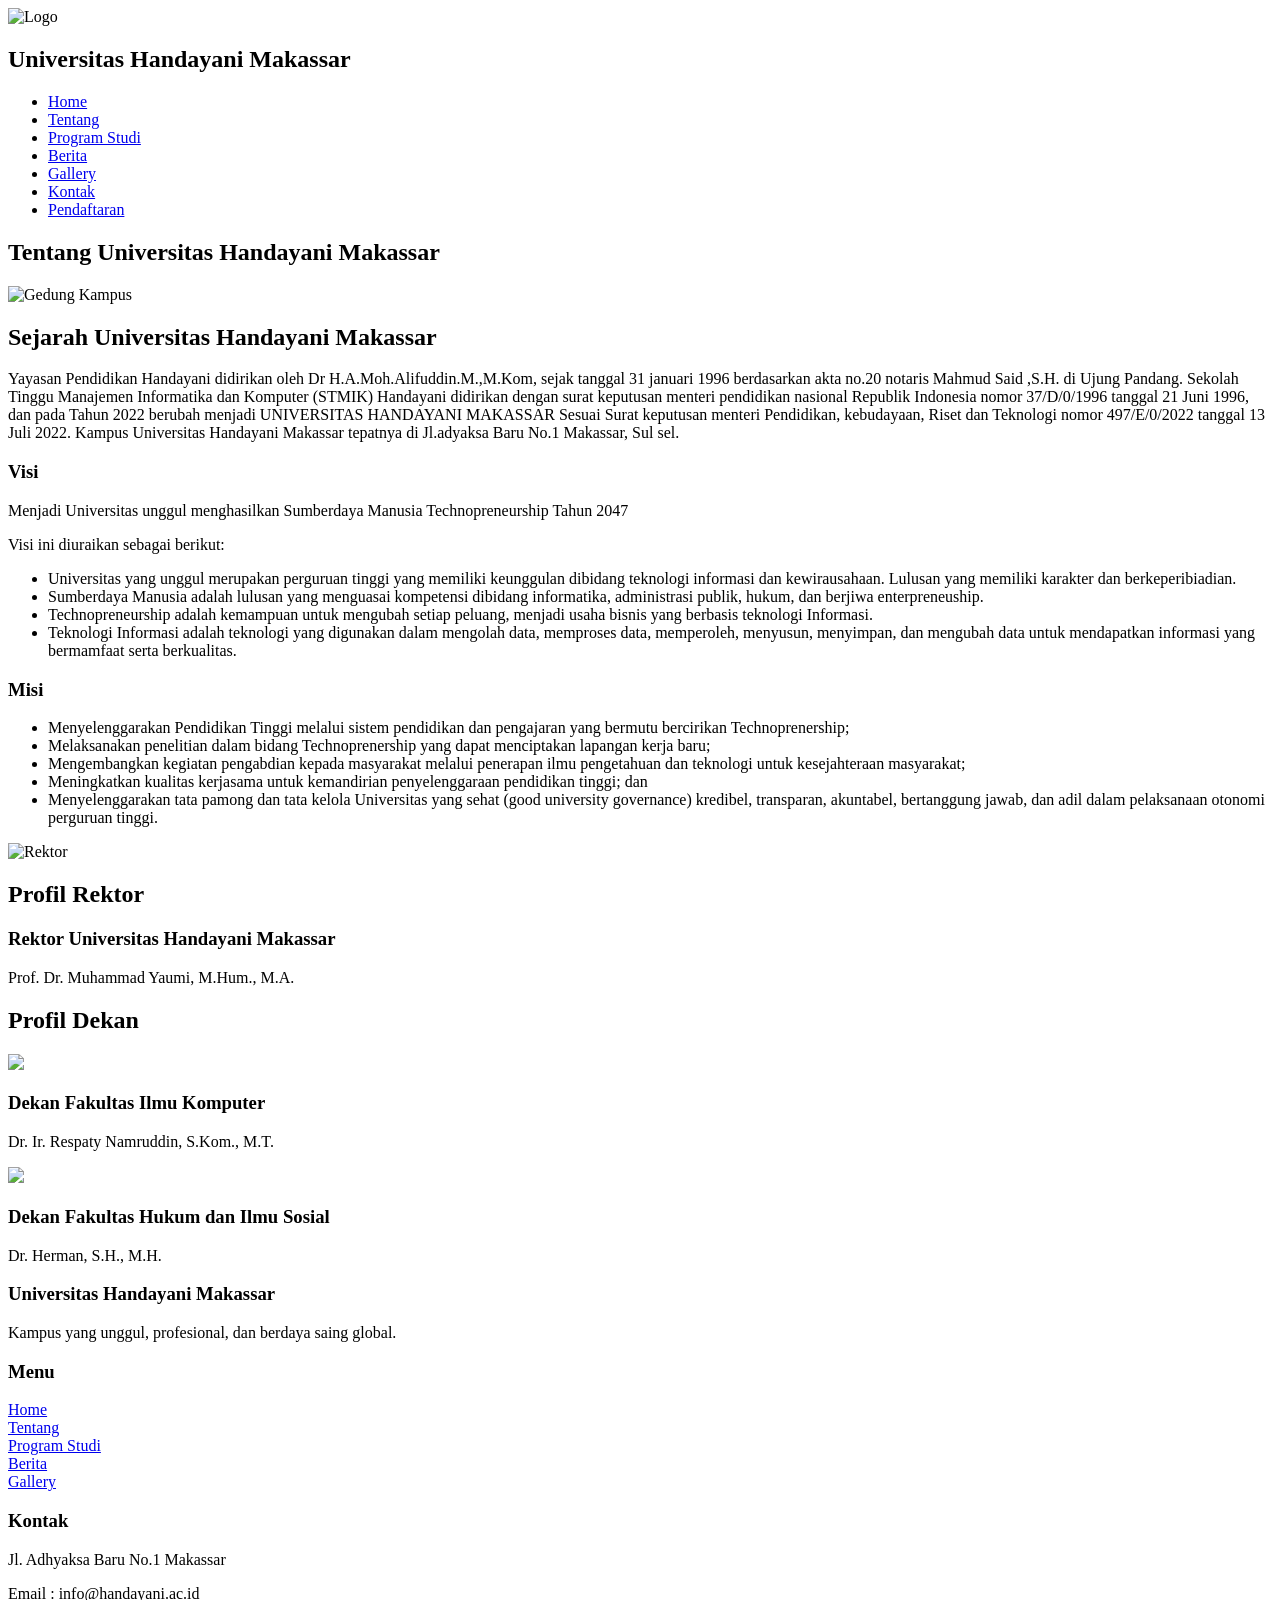
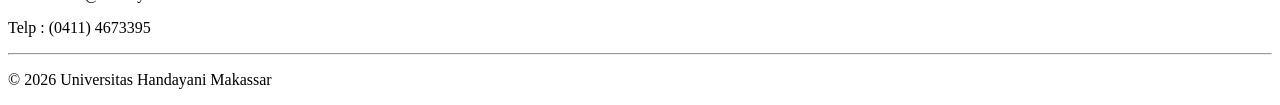
==== about.html @ af0fe26f "Add files via upload" ====
<!DOCTYPE html>
<html lang="id">

<head>

    <meta charset="UTF-8">
    <meta name="viewport" content="width=device-width, initial-scale=1.0">

    <title>Tentang | Universitas Handayani Makassar</title>

    <link rel="stylesheet" href="css/style.css">

    <link href="https://fonts.googleapis.com/css2?family=Poppins:wght@300;400;500;600;700&display=swap" rel="stylesheet">

</head>

<body>

<header>

    <nav class="navbar">

        <div class="logo">

            <img src="images/logo.png" alt="Logo">

            <h2>Universitas Handayani Makassar</h2>

        </div>

        <ul>

            <li><a href="index.html">Home</a></li>
            <li><a href="about.html">Tentang</a></li>
            <li><a href="program.html">Program Studi</a></li>
            <li><a href="news.html">Berita</a></li>
            <li><a href="gallery.html">Gallery</a></li>
            <li><a href="contact.html">Kontak</a></li>
            <li><a href="admission.html">Pendaftaran</a></li>

        </ul>

    </nav>

</header>

<!-- Banner -->

<section class="page-banner">

    <div class="page-overlay">

        <h1>Tentang Universitas Handayani Makassar</h1>

    </div>

</section>

<!-- Sejarah -->

<section class="about-section">

    <div class="container">

        <div class="image">

            <img src="images/sejarah.png" alt="Gedung Kampus">

        </div>

        <div class="text">

            <h2>Sejarah Universitas Handayani Makassar</h2>

            <p>
                Yayasan Pendidikan Handayani didirikan oleh Dr H.A.Moh.Alifuddin.M.,M.Kom, sejak tanggal 31 januari 1996 berdasarkan akta no.20 notaris Mahmud Said ,S.H. di Ujung Pandang. 
                Sekolah Tinggu Manajemen Informatika dan Komputer (STMIK) Handayani didirikan dengan surat keputusan menteri pendidikan nasional Republik Indonesia nomor 37/D/0/1996 tanggal 21 Juni 1996, dan pada Tahun 2022 berubah menjadi UNIVERSITAS HANDAYANI MAKASSAR Sesuai Surat keputusan menteri Pendidikan, kebudayaan, Riset dan Teknologi nomor 497/E/0/2022 tanggal 13 Juli 2022.
                Kampus Universitas Handayani Makassar tepatnya di Jl.adyaksa Baru No.1 Makassar, Sul sel.
            </p>

        </div>

    </div>

</section>

<!-- Visi -->

<section class="visi">

    <h3>Visi</h3>
    
    <p>Menjadi Universitas unggul menghasilkan Sumberdaya Manusia Technopreneurship Tahun 2047</p>
    <p>Visi ini diuraikan sebagai berikut:</p>
    
    <ul>
    <li>Universitas yang unggul merupakan perguruan tinggi yang memiliki keunggulan dibidang teknologi informasi dan kewirausahaan. 
        Lulusan yang memiliki karakter dan berkeperibiadian.</li>
    <li>Sumberdaya Manusia adalah lulusan yang menguasai kompetensi dibidang informatika, administrasi publik, hukum, dan berjiwa enterpreneuship.</li>
    <li>Technopreneurship adalah kemampuan untuk mengubah setiap peluang, menjadi usaha bisnis yang berbasis teknologi Informasi.</li>
    <li>Teknologi Informasi adalah teknologi yang digunakan dalam mengolah data, memproses data, memperoleh, menyusun, menyimpan, dan mengubah data untuk mendapatkan informasi yang bermamfaat serta berkualitas.</li>
    </ul>

</section>

<!-- Misi -->

<section class="misi">

    <h3>Misi</h3>

    <ul>
    <li>Menyelenggarakan Pendidikan Tinggi melalui sistem pendidikan dan pengajaran yang bermutu bercirikan Technoprenership;</li>
    <li>Melaksanakan penelitian dalam bidang Technoprenership yang dapat menciptakan lapangan kerja baru;</li>
    <li>Mengembangkan kegiatan pengabdian kepada masyarakat melalui penerapan ilmu pengetahuan dan teknologi untuk kesejahteraan masyarakat;</li>
    <li>Meningkatkan kualitas kerjasama untuk kemandirian penyelenggaraan pendidikan tinggi; dan</li>
    <li>Menyelenggarakan tata pamong dan tata kelola Universitas yang sehat (good university governance) kredibel, transparan, akuntabel, bertanggung jawab, dan adil dalam pelaksanaan otonomi perguruan tinggi.</li>

</section>
<!-- Profil Rektor -->

<section class="about-section">

    <div class="container">

        <div class="image">

            <img src="images/rektor.jpeg" alt="Rektor">

        </div>

        <div class="text">

            <h2>Profil Rektor</h2>

            <h3>Rektor Universitas Handayani Makassar</h3>

            <p>
            Prof. Dr. Muhammad Yaumi, M.Hum., M.A.
            </p>

        </div>

    </div>

</section>


<!-- Dekan -->

<section class="why">

    <h2>Profil Dekan</h2>

    <div class="cards">

        <div class="card">

            <img src="images/dekan1.png">

            <h3>Dekan Fakultas Ilmu Komputer</h3>

            <p>

                Dr. Ir. Respaty Namruddin, S.Kom., M.T.

            </p>

        </div>

        <div class="card">

            <img src="images/dekan2.png">

            <h3>Dekan Fakultas Hukum dan Ilmu Sosial</h3>

            <p>

                Dr. Herman, S.H., M.H.
            </p>

        </div>

    </div>

</section>

<!-- Footer -->

<footer>

    <div class="footer-content">

        <div>

            <h3>Universitas Handayani Makassar</h3>

            <p>

                Kampus yang unggul, profesional,
                dan berdaya saing global.

            </p>

        </div>

        <div>

            <h3>Menu</h3>

            <a href="index.html">Home</a><br>
            <a href="about.html">Tentang</a><br>
            <a href="program.html">Program Studi</a><br>
            <a href="news.html">Berita</a><br>
            <a href="gallery.html">Gallery</a>

        </div>

        <div>

            <h3>Kontak</h3>

            <p>Jl. Adhyaksa Baru No.1 Makassar</p>

            <p>Email : info@handayani.ac.id</p>
            <p>Telp : (0411) 4673395</p>

        </div>

    </div>

    <hr>

    <p class="copyright">

        © 2026 Universitas Handayani Makassar

    </p>

</footer>

<script src="js/script.js"></script>

</body>

</html>
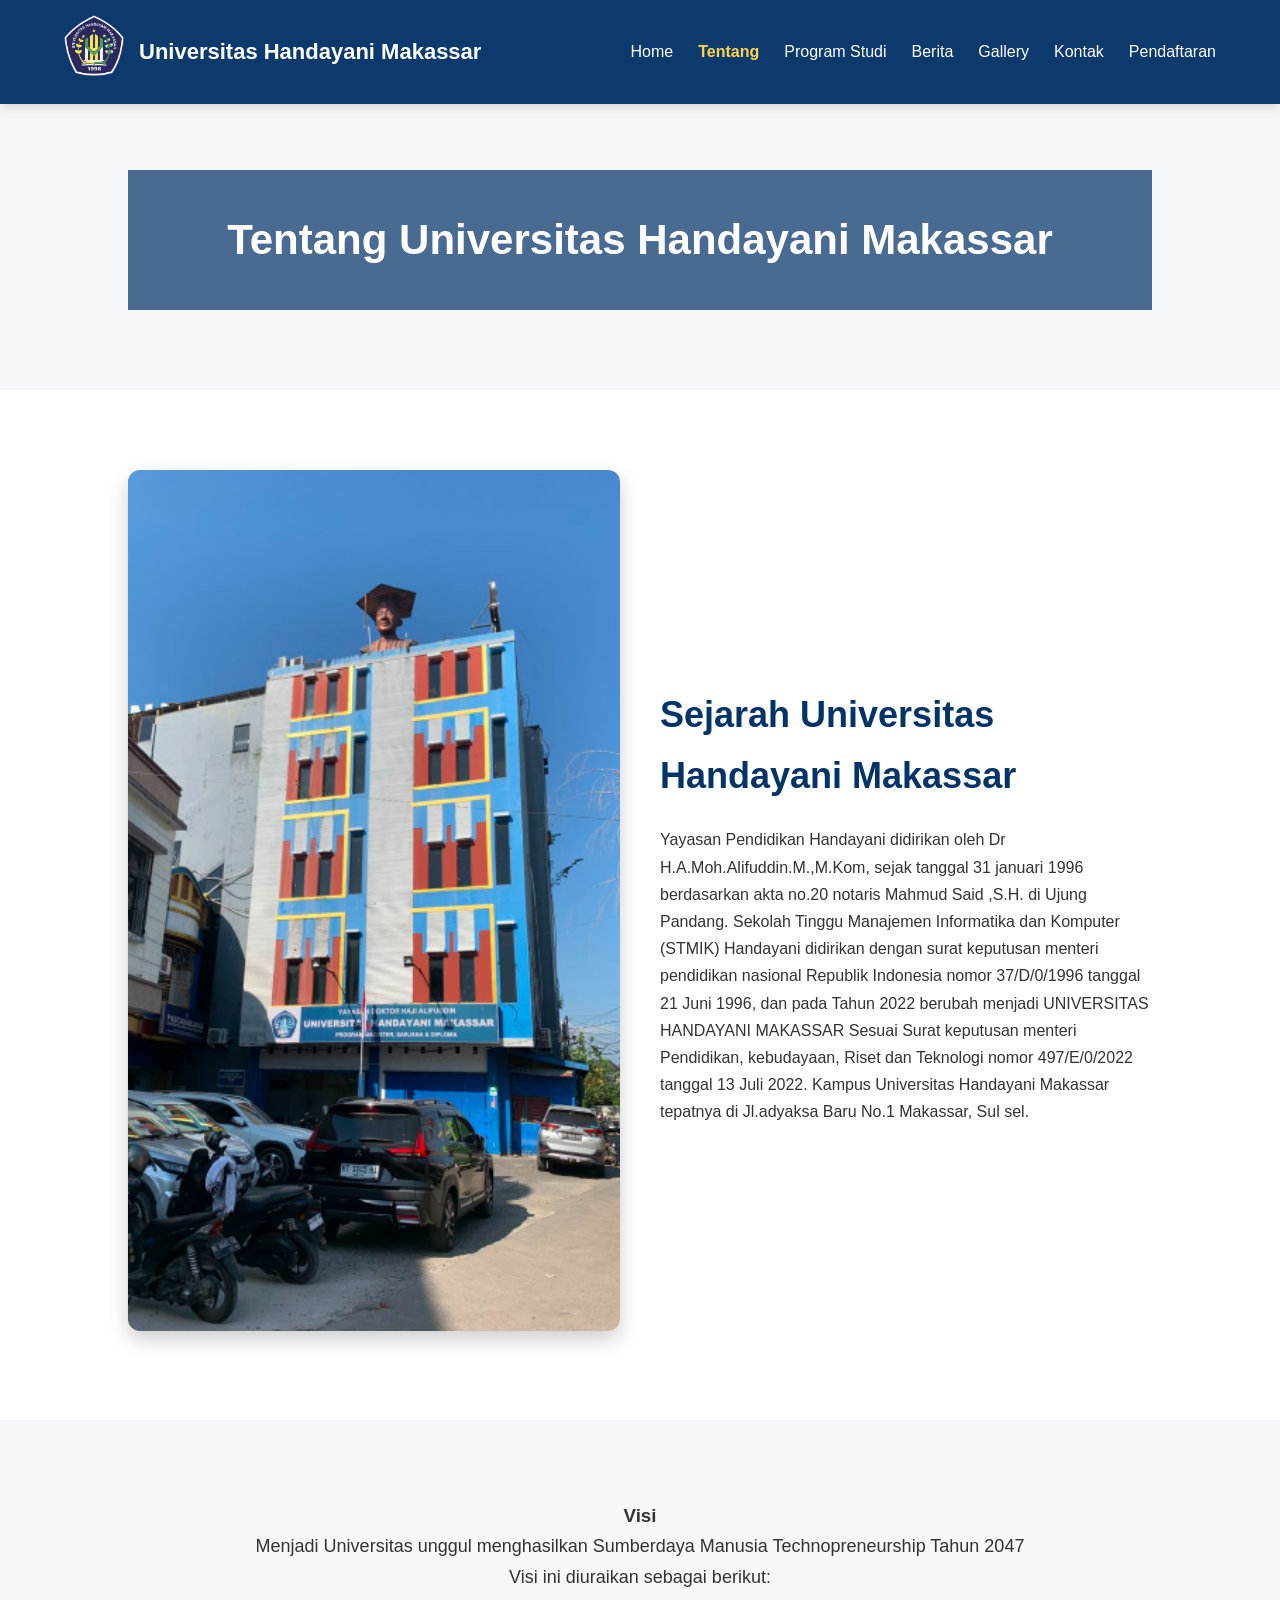
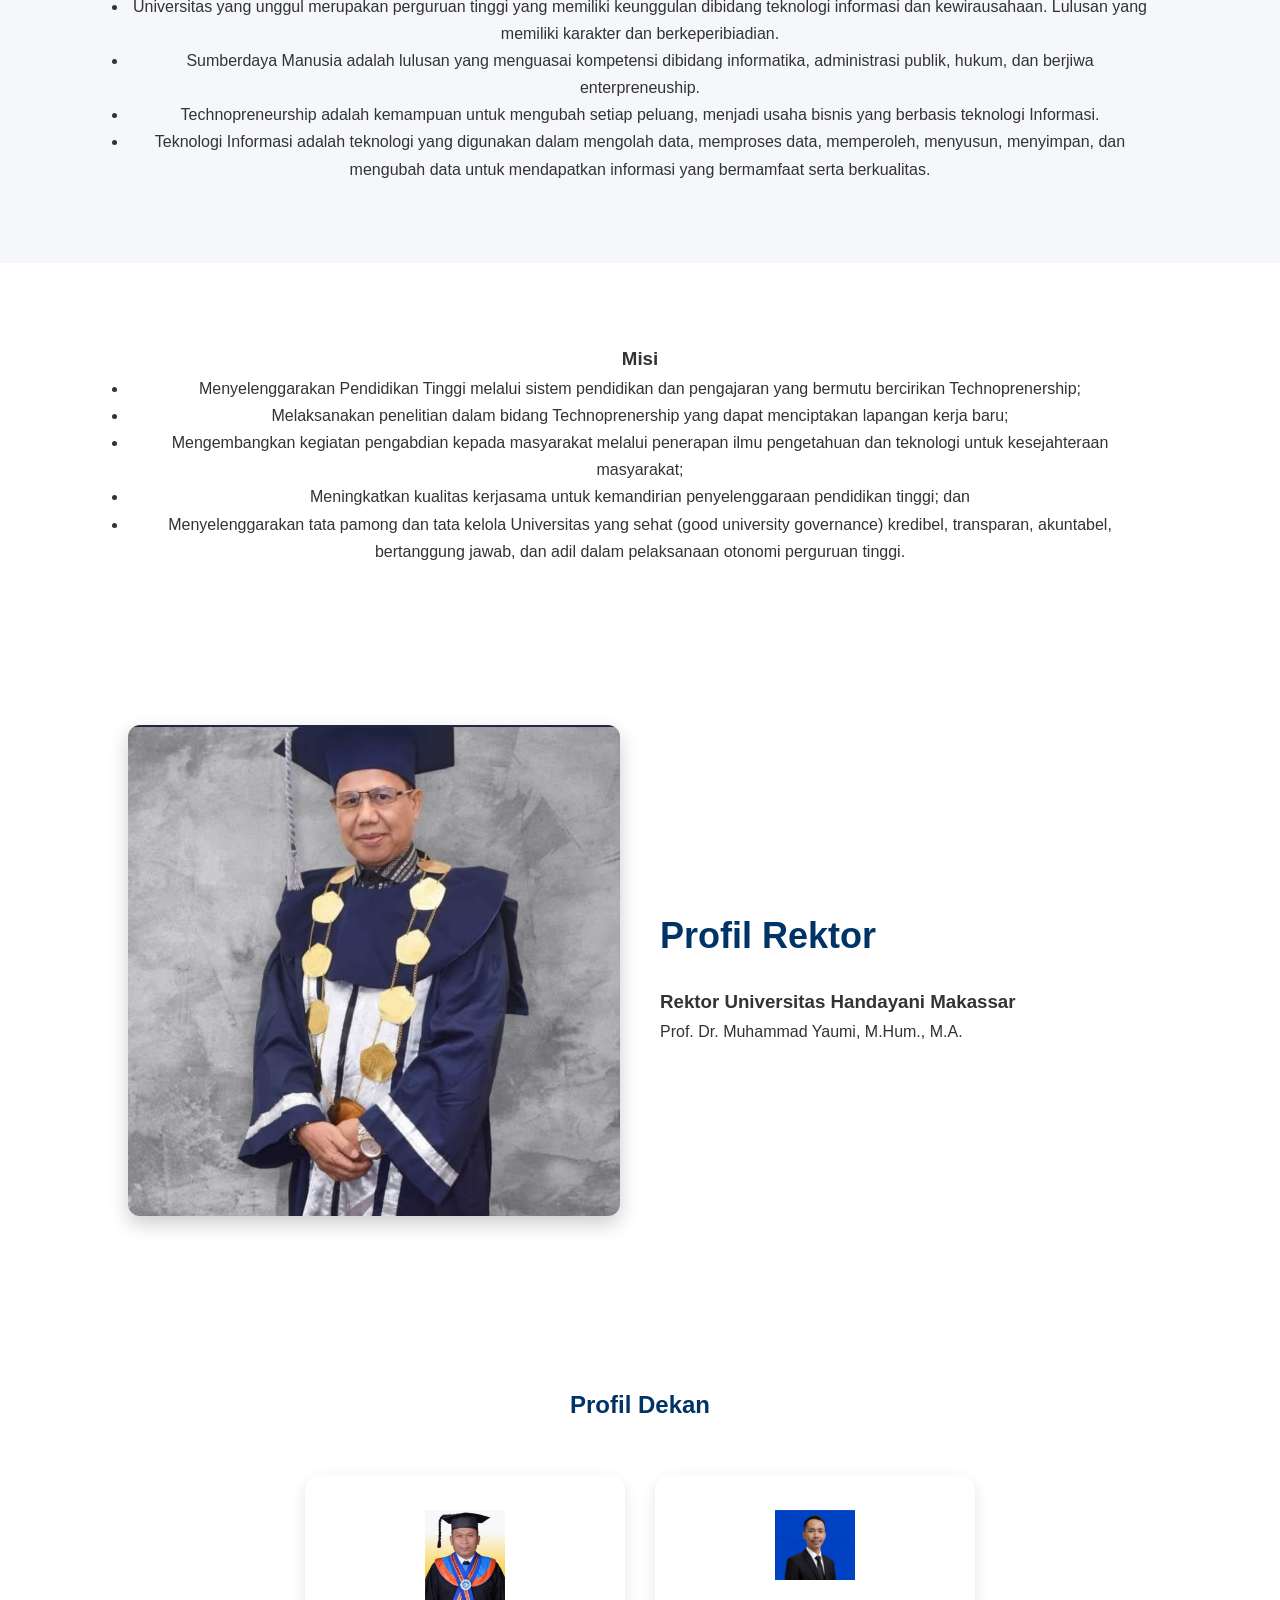
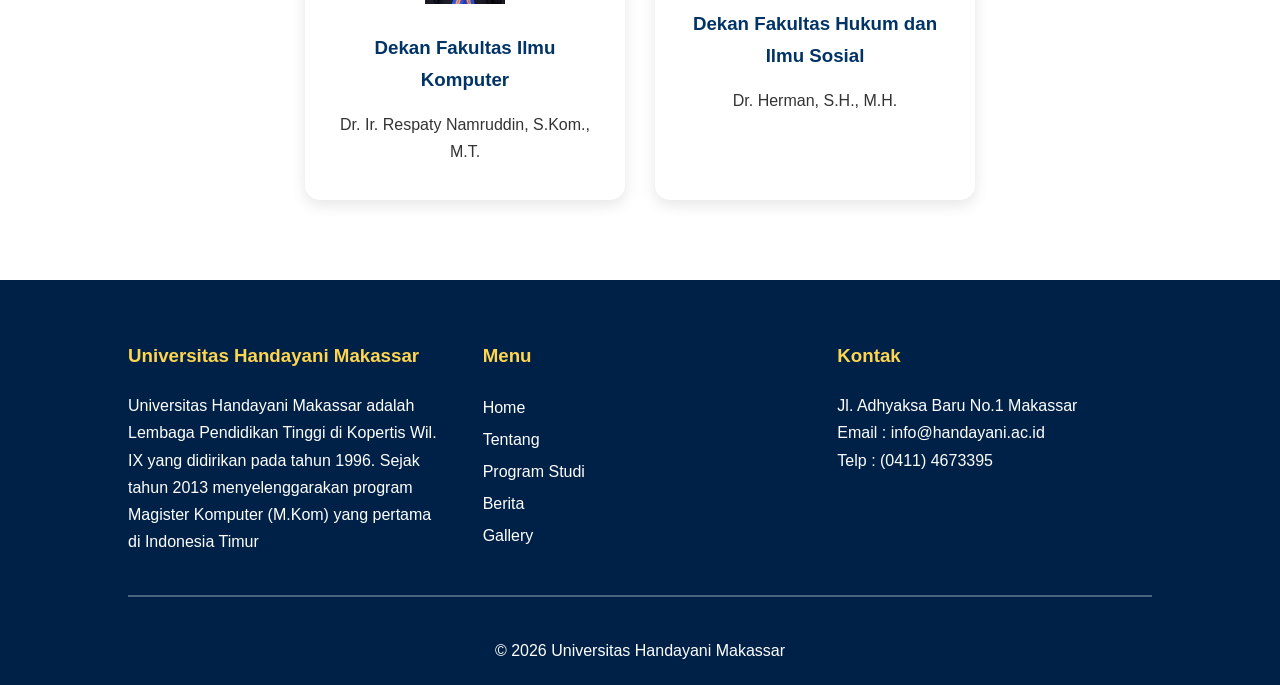
==== commit 167b373c: "Update about.html" ====
--- a/about.html
+++ b/about.html
@@ -197,8 +197,8 @@
 
             <p>
 
-                Kampus yang unggul, profesional,
-                dan berdaya saing global.
+                Universitas Handayani Makassar adalah Lembaga Pendidikan Tinggi di Kopertis Wil. IX yang didirikan pada tahun 1996. 
+                Sejak tahun 2013 menyelenggarakan program Magister Komputer (M.Kom) yang pertama di Indonesia Timur
 
             </p>
 
@@ -243,4 +243,4 @@
 
 </body>
 
-</html>+</html>
--- a/css/style.css
+++ b/css/style.css
@@ -0,0 +1,1220 @@
+/*==========================
+    UNIVERSITAS HANDAYANI
+===========================*/
+
+*{
+    margin:0;
+    padding:0;
+    box-sizing:border-box;
+    font-family:'Poppins',sans-serif;
+}
+
+html{
+    scroll-behavior:smooth;
+}
+
+body{
+    background:#f5f7fa;
+    color:#333;
+    line-height:1.7;
+}
+
+/*==========================
+        NAVBAR
+===========================*/
+
+header{
+    width:100%;
+    position:fixed;
+    top:0;
+    left:0;
+    z-index:999;
+    background:rgba(0,48,102,.95);
+    box-shadow:0 3px 10px rgba(0,0,0,.15);
+}
+
+.navbar{
+
+    width:90%;
+    margin:auto;
+
+    display:flex;
+    justify-content:space-between;
+    align-items:center;
+
+    padding:15px 0;
+
+}
+
+.logo{
+
+    display:flex;
+    align-items:center;
+
+}
+
+.logo img{
+
+    width:60px;
+    margin-right:15px;
+
+}
+
+.logo h2{
+
+    color:#fff;
+    font-size:22px;
+
+}
+
+.navbar ul{
+
+    display:flex;
+    list-style:none;
+
+}
+
+.navbar ul li{
+
+    margin-left:25px;
+
+}
+
+.navbar ul li a{
+
+    color:#fff;
+    text-decoration:none;
+    font-size:16px;
+    transition:.3s;
+
+}
+
+.navbar ul li a:hover{
+
+    color:#FFD54F;
+
+}
+
+/*==========================
+        HERO
+===========================*/
+
+.hero{
+
+    width:100%;
+    height:100vh;
+
+    background:url("../images/banner.jpg") center center/cover;
+
+    display:flex;
+    justify-content:center;
+    align-items:center;
+
+}
+
+.overlay{
+
+    width:100%;
+    height:100%;
+
+    background:rgba(0,40,80,.65);
+
+    display:flex;
+    flex-direction:column;
+
+    justify-content:center;
+    align-items:center;
+
+    text-align:center;
+
+    color:#fff;
+
+    padding:20px;
+
+}
+
+.overlay h1{
+
+    font-size:40px;
+    font-weight:400;
+
+}
+
+.overlay h2{
+
+    font-size:60px;
+    margin:10px 0;
+    color:#FFD54F;
+
+}
+
+.overlay p{
+
+    width:70%;
+    font-size:18px;
+
+}
+
+.button{
+
+    margin-top:35px;
+
+}
+
+.btn,
+.btn2{
+
+    display:inline-block;
+
+    padding:14px 32px;
+
+    border-radius:30px;
+
+    text-decoration:none;
+
+    margin:10px;
+
+    transition:.3s;
+
+}
+
+.btn{
+
+    background:#FFD54F;
+    color:#000;
+
+}
+
+.btn:hover{
+
+    background:#fff;
+
+}
+
+.btn2{
+
+    border:2px solid white;
+    color:white;
+
+}
+
+.btn2:hover{
+
+    background:white;
+    color:#003366;
+
+}
+
+/*==========================
+        SECTION
+===========================*/
+
+section{
+
+    padding:80px 10%;
+
+}
+
+/*==========================
+        WELCOME
+===========================*/
+
+.container{
+
+    display:flex;
+    justify-content:space-between;
+    align-items:center;
+    gap:40px;
+
+}
+
+.text{
+
+    flex:1;
+
+}
+
+.text h2{
+
+    color:#003366;
+    margin-bottom:20px;
+    font-size:36px;
+
+}
+
+.image{
+
+    flex:1;
+
+}
+
+.image img{
+
+    width:100%;
+    border-radius:12px;
+    box-shadow:0 8px 20px rgba(0,0,0,.2);
+
+}
+
+/*==========================
+        WHY
+===========================*/
+
+.why{
+
+    background:#fff;
+    text-align:center;
+
+}
+
+.why h2{
+
+    margin-bottom:50px;
+    color:#003366;
+
+}
+
+.cards{
+
+    display:flex;
+    justify-content:center;
+    flex-wrap:wrap;
+    gap:30px;
+
+}
+
+.card{
+
+    width:320px;
+
+    background:white;
+
+    padding:35px;
+
+    border-radius:12px;
+
+    box-shadow:0 5px 15px rgba(0,0,0,.15);
+
+    transition:.4s;
+
+}
+
+.card:hover{
+
+    transform:translateY(-10px);
+
+}
+
+.card img{
+
+    width:80px;
+
+    margin-bottom:20px;
+
+}
+
+.card h3{
+
+    color:#003366;
+    margin-bottom:15px;
+
+}
+
+/*==========================
+        FOOTER
+===========================*/
+
+footer{
+
+    background:#002147;
+    color:white;
+
+    padding:60px 10% 20px;
+
+}
+
+.footer-content{
+
+    display:grid;
+
+    grid-template-columns:repeat(auto-fit,minmax(250px,1fr));
+
+    gap:40px;
+
+}
+
+.footer-content h3{
+
+    margin-bottom:20px;
+    color:#FFD54F;
+
+}
+
+.footer-content a{
+
+    color:white;
+    text-decoration:none;
+
+    line-height:2;
+
+}
+
+.footer-content a:hover{
+
+    color:#FFD54F;
+
+}
+
+footer hr{
+
+    margin:40px 0;
+    border:.5px solid rgba(255,255,255,.3);
+
+}
+
+.copyright{
+
+    text-align:center;
+
+}
+
+/*==========================
+      RESPONSIVE
+===========================*/
+
+@media(max-width:992px){
+
+.navbar{
+
+flex-direction:column;
+
+}
+
+.navbar ul{
+
+margin-top:20px;
+flex-wrap:wrap;
+justify-content:center;
+
+}
+
+.container{
+
+flex-direction:column;
+
+}
+
+.overlay h1{
+
+font-size:30px;
+
+}
+
+.overlay h2{
+
+font-size:42px;
+
+}
+
+.overlay p{
+
+width:90%;
+
+}
+
+}
+
+@media(max-width:768px){
+
+.logo h2{
+
+font-size:18px;
+
+}
+
+.navbar ul li{
+
+margin:10px;
+
+}
+
+.overlay h2{
+
+font-size:34px;
+
+}
+
+.overlay p{
+
+font-size:16px;
+
+}
+
+.card{
+
+width:100%;
+
+}
+
+}
+/*==========================
+        ACTIVE MENU
+==========================*/
+
+.navbar ul li a.active{
+
+    color:#FFD54F;
+    font-weight:600;
+
+}
+
+/*==========================
+        STICKY
+==========================*/
+
+header.sticky{
+
+    background:#002147;
+    transition:.3s;
+
+}
+
+/*==========================
+        ANIMATION
+==========================*/
+
+section{
+
+    opacity:1;
+    transform:none;
+    transition:0.8s;
+
+}
+
+section.show{
+
+    opacity:1;
+    transform:none;
+
+}
+
+/*==========================
+        TOP BUTTON
+==========================*/
+
+#topButton{
+
+    position:fixed;
+
+    bottom:30px;
+
+    right:30px;
+
+    width:50px;
+
+    height:50px;
+
+    border:none;
+
+    border-radius:50%;
+
+    background:#003366;
+
+    color:white;
+
+    font-size:22px;
+
+    cursor:pointer;
+
+    display:none;
+
+    transition:.3s;
+
+    z-index:999;
+
+}
+
+#topButton:hover{
+
+    background:#FFD54F;
+
+    color:black;
+
+}
+/*==========================
+        PAGE BANNER
+==========================*/
+
+.page-banner{
+
+    margin-top:90px;
+    height:300px;
+    background:url("../images/banner.jpg") center/cover;
+}
+
+.page-overlay{
+
+    width:100%;
+    height:100%;
+    background:rgba(0,48,102,.7);
+
+    display:flex;
+    justify-content:center;
+    align-items:center;
+}
+
+.page-overlay h1{
+
+    color:white;
+    font-size:42px;
+}
+
+.about-section{
+
+    background:white;
+}
+
+.visi{
+
+    text-align:center;
+    background:#f5f7fa;
+}
+
+.visi h2{
+
+    color:#003366;
+    margin-bottom:20px;
+}
+
+.visi p{
+
+    max-width:900px;
+    margin:auto;
+    font-size:18px;
+}
+
+.misi{
+
+    text-align:center;
+    background:white;
+}
+
+.misi h2{
+
+    color:#003366;
+    margin-bottom:40px;
+}
+/*==========================
+      PROGRAM STUDI
+==========================*/
+
+.program-section{
+
+    padding:80px 10%;
+    text-align:center;
+    background:#f5f7fa;
+
+}
+
+.program-section h2{
+
+    color:#003366;
+    margin-bottom:10px;
+
+}
+
+.subtitle{
+
+    color:#666;
+    margin-bottom:40px;
+
+}
+
+.program-grid{
+
+    display:grid;
+
+    grid-template-columns:repeat(auto-fit,minmax(300px,1fr));
+
+    gap:30px;
+
+}
+
+.program-card{
+
+    background:#fff;
+
+    border-radius:15px;
+
+    overflow:hidden;
+
+    box-shadow:0 5px 15px rgba(0,0,0,.1);
+
+    transition:.4s;
+
+}
+
+.program-card:hover{
+
+    transform:translateY(-10px);
+
+}
+
+.program-card img{
+
+    width:100%;
+    height:220px;
+    object-fit:cover;
+
+}
+
+.program-card h3{
+
+    margin:20px 0 10px;
+    color:#003366;
+
+}
+
+.program-card p{
+
+    padding:0 20px;
+    color:#666;
+    min-height:90px;
+
+}
+
+.program-card a{
+
+    display:inline-block;
+
+    margin:20px;
+
+    padding:12px 25px;
+
+    background:#003366;
+
+    color:white;
+
+    border-radius:30px;
+
+    text-decoration:none;
+
+    transition:.3s;
+
+}
+
+.program-card a:hover{
+
+    background:#FFD54F;
+    color:#000;
+
+}
+/*==========================
+        BERITA
+==========================*/
+
+.news-section{
+
+    padding:80px 10%;
+    background:#ffffff;
+
+}
+
+.news-section h2{
+
+    text-align:center;
+    color:#003366;
+
+}
+
+.news-grid{
+
+    margin-top:40px;
+
+    display:grid;
+
+    grid-template-columns:repeat(auto-fit,minmax(330px,1fr));
+
+    gap:30px;
+
+}
+
+.news-card{
+
+    background:#fff;
+
+    border-radius:15px;
+
+    overflow:hidden;
+
+    box-shadow:0 5px 15px rgba(0,0,0,.15);
+
+    transition:.3s;
+
+}
+
+.news-card:hover{
+
+    transform:translateY(-10px);
+
+}
+
+.news-card img{
+
+    width:100%;
+    height:230px;
+    object-fit:cover;
+
+}
+
+.news-content{
+
+    padding:20px;
+
+}
+
+.news-content span{
+
+    color:#888;
+    font-size:14px;
+
+}
+
+.news-content h3{
+
+    margin:15px 0;
+
+    color:#003366;
+
+}
+
+.news-content p{
+
+    color:#666;
+
+}
+
+.news-content a{
+
+    display:inline-block;
+
+    margin-top:20px;
+
+    padding:10px 20px;
+
+    background:#003366;
+
+    color:white;
+
+    text-decoration:none;
+
+    border-radius:25px;
+
+    transition:.3s;
+
+}
+
+.news-content a:hover{
+
+    background:#FFD54F;
+
+    color:black;
+
+}
+/*==========================
+        GALLERY
+==========================*/
+
+.gallery-section{
+
+    padding:80px 10%;
+    text-align:center;
+    background:#f5f7fa;
+
+}
+
+.gallery-filter{
+
+    margin:40px 0;
+
+}
+
+.gallery-filter button{
+
+    padding:12px 25px;
+
+    margin:10px;
+
+    border:none;
+
+    border-radius:30px;
+
+    background:#003366;
+
+    color:white;
+
+    cursor:pointer;
+
+    transition:.3s;
+
+}
+
+.gallery-filter button:hover,
+.gallery-filter .active{
+
+    background:#FFD54F;
+
+    color:black;
+
+}
+
+.gallery-grid{
+
+    display:grid;
+
+    grid-template-columns:repeat(auto-fit,minmax(300px,1fr));
+
+    gap:25px;
+
+}
+
+.gallery-item{
+
+    position:relative;
+
+    overflow:hidden;
+
+    border-radius:12px;
+
+    box-shadow:0 5px 15px rgba(0,0,0,.2);
+
+}
+
+.gallery-item img{
+
+    width:100%;
+
+    height:230px;
+
+    object-fit:cover;
+
+    transition:.4s;
+
+}
+
+.gallery-item:hover img{
+
+    transform:scale(1.1);
+
+}
+
+.caption{
+
+    position:absolute;
+
+    bottom:0;
+
+    width:100%;
+
+    padding:15px;
+
+    background:rgba(0,0,0,.6);
+
+    color:white;
+
+    font-weight:600;
+
+}
+
+.hide{
+
+    display:none;
+
+}
+/*==========================
+        CONTACT
+==========================*/
+
+.contact-section{
+
+padding:80px 10%;
+background:#f5f7fa;
+
+}
+
+.contact-container{
+
+display:grid;
+
+grid-template-columns:1fr 1fr;
+
+gap:40px;
+
+}
+
+.contact-form,
+.contact-info{
+
+background:#fff;
+
+padding:35px;
+
+border-radius:12px;
+
+box-shadow:0 5px 15px rgba(0,0,0,.15);
+
+}
+
+.contact-form h2,
+.contact-info h2{
+
+color:#003366;
+
+margin-bottom:25px;
+
+}
+
+.contact-form input,
+.contact-form textarea{
+
+width:100%;
+
+padding:15px;
+
+margin-bottom:20px;
+
+border:1px solid #ddd;
+
+border-radius:8px;
+
+font-size:15px;
+
+}
+
+.contact-form button{
+
+width:100%;
+
+padding:15px;
+
+border:none;
+
+background:#003366;
+
+color:white;
+
+font-size:16px;
+
+border-radius:8px;
+
+cursor:pointer;
+
+transition:.3s;
+
+}
+
+.contact-form button:hover{
+
+background:#FFD54F;
+
+color:black;
+
+}
+
+.info-box{
+
+margin-bottom:25px;
+
+}
+
+.info-box h3{
+
+color:#003366;
+
+margin-bottom:10px;
+
+}
+
+.map-section{
+
+padding:60px 10%;
+
+background:white;
+
+text-align:center;
+
+}
+
+.map-section h2{
+
+margin-bottom:30px;
+
+color:#003366;
+
+}
+
+.map-section iframe{
+
+width:100%;
+
+height:450px;
+
+border:none;
+
+border-radius:12px;
+
+box-shadow:0 5px 15px rgba(0,0,0,.15);
+
+}
+
+@media(max-width:768px){
+
+.contact-container{
+
+grid-template-columns:1fr;
+
+}
+
+}
+/*==========================
+      PENDAFTARAN
+==========================*/
+
+.admission-section{
+
+    padding:80px 10%;
+    background:#f5f7fa;
+
+}
+
+.admission-box{
+
+    max-width:900px;
+
+    margin:auto;
+
+    background:#fff;
+
+    padding:40px;
+
+    border-radius:15px;
+
+    box-shadow:0 5px 20px rgba(0,0,0,.15);
+
+}
+
+.admission-box h2{
+
+    text-align:center;
+
+    color:#003366;
+
+    margin-bottom:35px;
+
+}
+
+.row{
+
+    display:grid;
+
+    grid-template-columns:1fr 1fr;
+
+    gap:20px;
+
+    margin-bottom:20px;
+
+}
+
+.admission-box input,
+.admission-box textarea,
+.admission-box select{
+
+    width:100%;
+
+    padding:15px;
+
+    border:1px solid #ddd;
+
+    border-radius:8px;
+
+    font-size:15px;
+
+    margin-bottom:20px;
+
+}
+
+.admission-box label{
+
+    display:block;
+
+    margin-bottom:8px;
+
+    color:#003366;
+
+    font-weight:600;
+
+}
+
+.admission-box button{
+
+    width:100%;
+
+    padding:16px;
+
+    border:none;
+
+    background:#003366;
+
+    color:white;
+
+    font-size:17px;
+
+    border-radius:8px;
+
+    cursor:pointer;
+
+    transition:.3s;
+
+}
+
+.admission-box button:hover{
+
+    background:#FFD54F;
+
+    color:black;
+
+}
+
+@media(max-width:768px){
+
+.row{
+
+grid-template-columns:1fr;
+
+}
+
+}
+.card i{
+
+    font-size:55px;
+    color:#003366;
+    margin-bottom:20px;
+
+}
+
+.card{
+
+    text-align:center;
+    padding:35px;
+    background:#fff;
+    border-radius:15px;
+    box-shadow:0 5px 15px rgba(0,0,0,.1);
+    transition:.3s;
+
+}
+
+.card:hover{
+
+    transform:translateY(-10px);
+
+}
